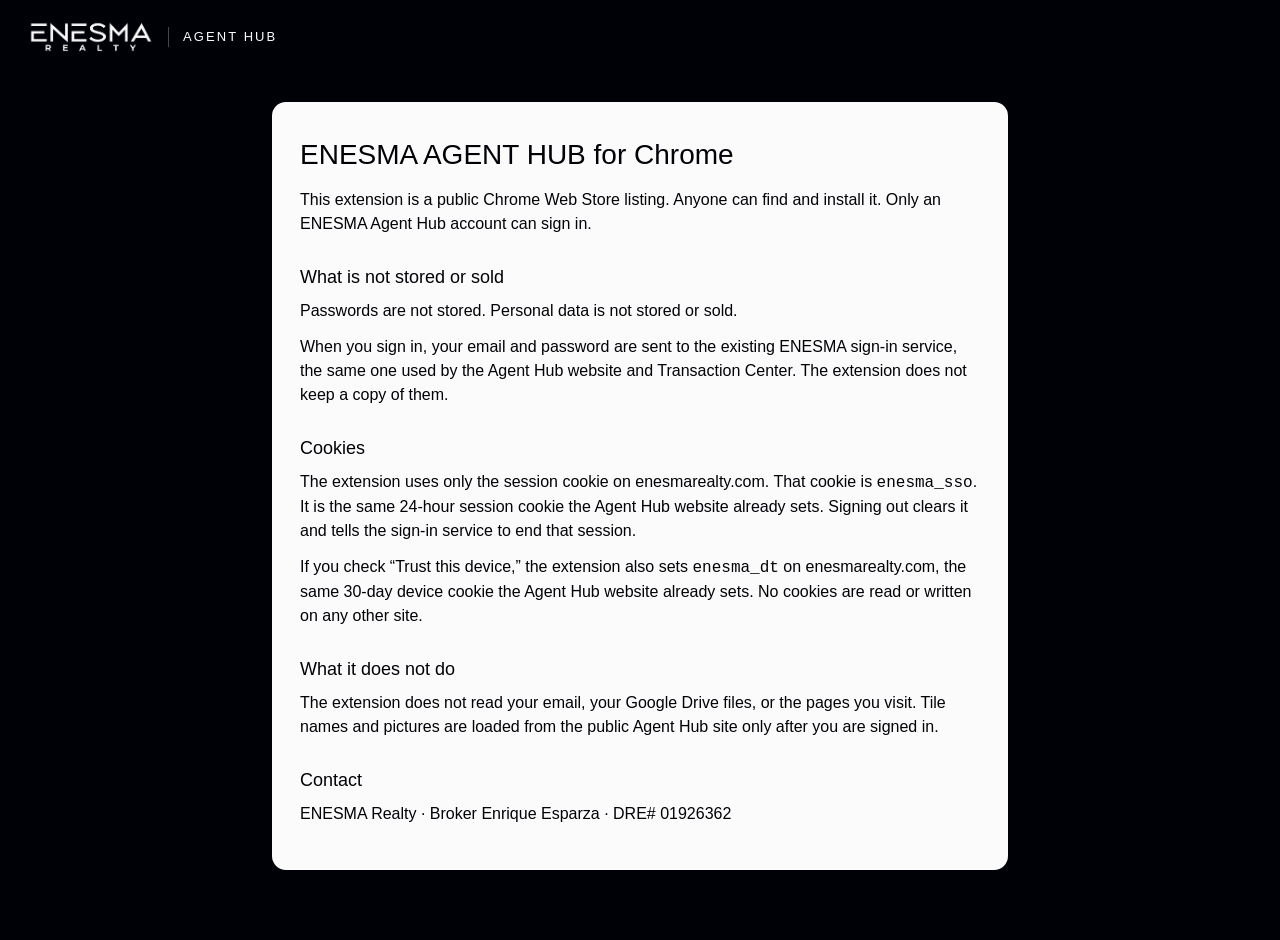
==== privacy-extension.html @ 62282375 "Prepare a public Chrome Web Store listing and drop the Open House tile. The tile moves to its own br" ====
<!doctype html>
<html lang="en">
<head>
<meta charset="utf-8">
<meta name="viewport" content="width=device-width, initial-scale=1">
<title>ENESMA AGENT HUB extension privacy</title>
<link rel="icon" type="image/png" href="favicon-32.png">
<style>
  body { margin: 0; background: #000007; color: #FBFBFB; font: 16px/1.5 Inter, "Helvetica Neue", Helvetica, Arial, sans-serif; }
  header { display: flex; align-items: center; gap: 14px; padding: 16px 28px; }
  header img { height: 42px; width: auto; }
  header span { font-size: 13px; letter-spacing: .16em; border-left: 1px solid rgba(251,251,251,.28); padding-left: 14px; }
  main { width: min(680px, calc(100% - 40px)); margin: 28px auto 72px; background: #FBFBFB; color: #000007; border-radius: 14px; padding: 32px 28px; }
  h1 { font-size: 28px; font-weight: 500; margin: 0 0 12px; }
  h2 { font-size: 18px; font-weight: 500; margin: 28px 0 8px; }
  p { margin: 0 0 12px; }
  a { color: #000007; }
</style>
</head>
<body>
<header>
  <img src="assets/logo-white.png" alt="ENESMA Realty">
  <span>AGENT HUB</span>
</header>
<main>
  <h1>ENESMA AGENT HUB for Chrome</h1>
  <p>This extension is a public Chrome Web Store listing. Anyone can find and install it. Only an ENESMA Agent Hub account can sign in.</p>
  <h2>What is not stored or sold</h2>
  <p>Passwords are not stored. Personal data is not stored or sold.</p>
  <p>When you sign in, your email and password are sent to the existing ENESMA sign-in service, the same one used by the Agent Hub website and Transaction Center. The extension does not keep a copy of them.</p>
  <h2>Cookies</h2>
  <p>The extension uses only the session cookie on enesmarealty.com. That cookie is <code>enesma_sso</code>. It is the same 24-hour session cookie the Agent Hub website already sets. Signing out clears it and tells the sign-in service to end that session.</p>
  <p>If you check “Trust this device,” the extension also sets <code>enesma_dt</code> on enesmarealty.com, the same 30-day device cookie the Agent Hub website already sets. No cookies are read or written on any other site.</p>
  <h2>What it does not do</h2>
  <p>The extension does not read your email, your Google Drive files, or the pages you visit. Tile names and pictures are loaded from the public Agent Hub site only after you are signed in.</p>
  <h2>Contact</h2>
  <p>ENESMA Realty · Broker Enrique Esparza · DRE# 01926362</p>
</main>
</body>
</html>
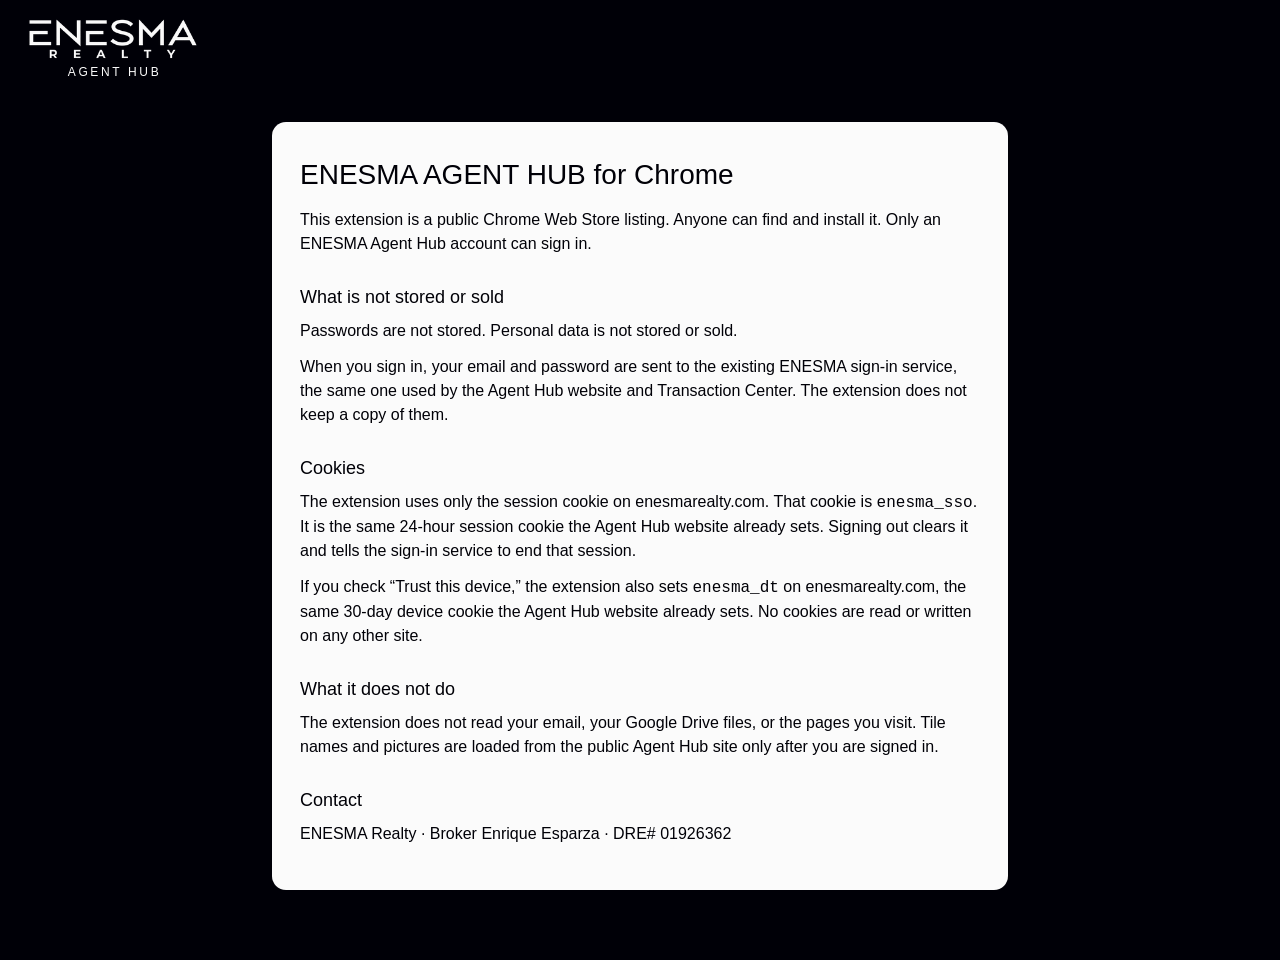
==== commit cf600122: "Center AGENT HUB on the ENESMA REALTY wordmark. The label sits under the wordmark, aligned to the lo" ====
--- a/privacy-extension.html
+++ b/privacy-extension.html
@@ -7,9 +7,17 @@
 <link rel="icon" type="image/png" href="favicon-32.png">
 <style>
   body { margin: 0; background: #000007; color: #FBFBFB; font: 16px/1.5 Inter, "Helvetica Neue", Helvetica, Arial, sans-serif; }
-  header { display: flex; align-items: center; gap: 14px; padding: 16px 28px; }
-  header img { height: 42px; width: auto; }
-  header span { font-size: 13px; letter-spacing: .16em; border-left: 1px solid rgba(251,251,251,.28); padding-left: 14px; }
+  header { padding: 18px 28px 16px; }
+  .brand { display: flex; flex-direction: column; align-items: center; width: max-content; }
+  .brand img { height: 42px; width: auto; }
+  .brand span {
+    margin-top: 6px;
+    font-size: 12px;
+    letter-spacing: .22em;
+    font-weight: 500;
+    line-height: 1;
+    margin-right: -.22em;
+  }
   main { width: min(680px, calc(100% - 40px)); margin: 28px auto 72px; background: #FBFBFB; color: #000007; border-radius: 14px; padding: 32px 28px; }
   h1 { font-size: 28px; font-weight: 500; margin: 0 0 12px; }
   h2 { font-size: 18px; font-weight: 500; margin: 28px 0 8px; }
@@ -19,8 +27,10 @@
 </head>
 <body>
 <header>
-  <img src="assets/logo-white.png" alt="ENESMA Realty">
-  <span>AGENT HUB</span>
+  <div class="brand">
+    <img src="extension/assets/logo-white.png" alt="ENESMA Realty">
+    <span>AGENT HUB</span>
+  </div>
 </header>
 <main>
   <h1>ENESMA AGENT HUB for Chrome</h1>
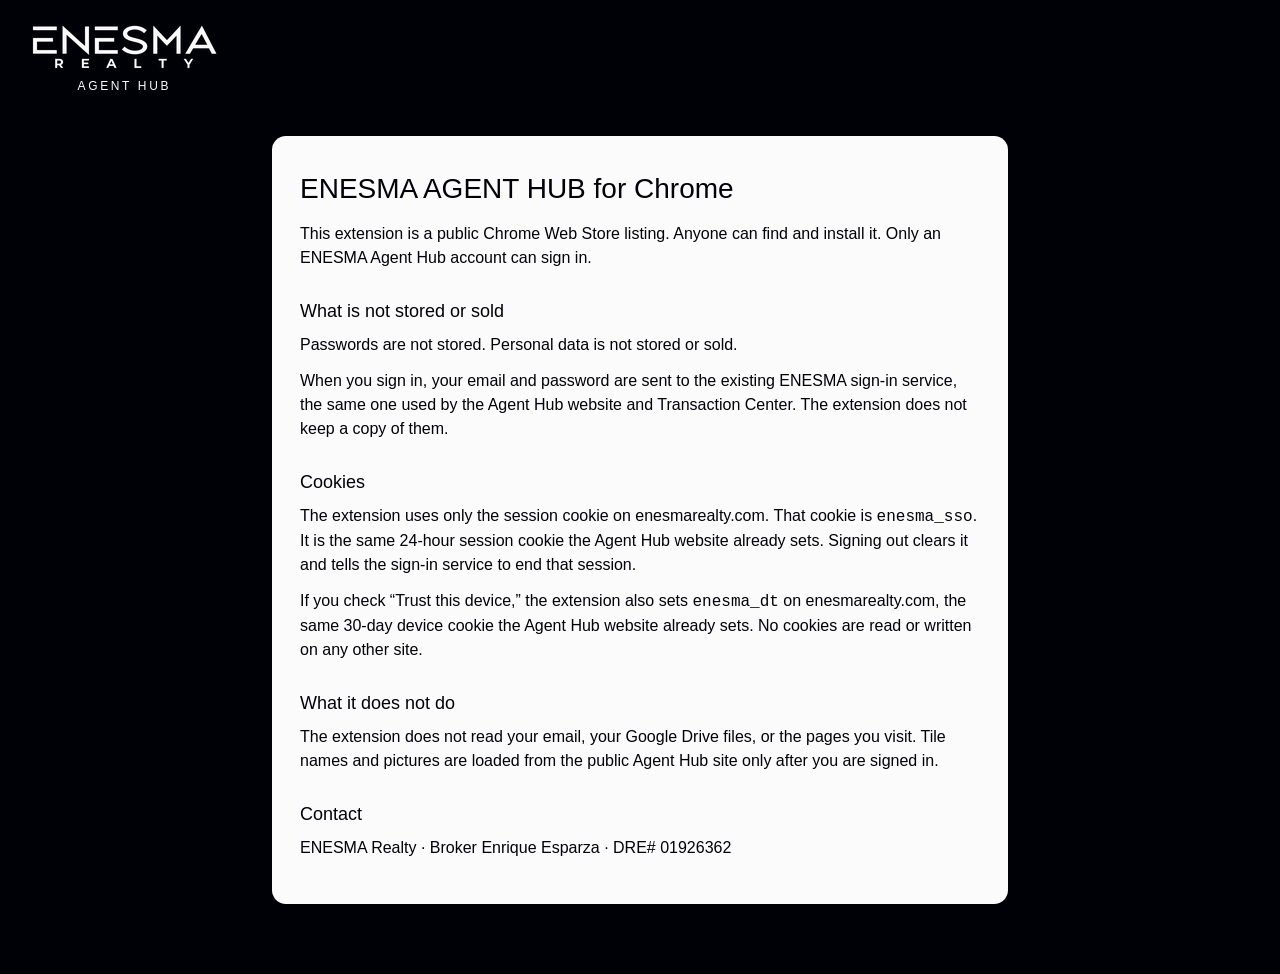
==== commit 16e440e3: "Render the wordmark from the full-resolution logo and place AGENT HUB beside it. The popup uses 1x, " ====
--- a/privacy-extension.html
+++ b/privacy-extension.html
@@ -9,7 +9,7 @@
   body { margin: 0; background: #000007; color: #FBFBFB; font: 16px/1.5 Inter, "Helvetica Neue", Helvetica, Arial, sans-serif; }
   header { padding: 18px 28px 16px; }
   .brand { display: flex; flex-direction: column; align-items: center; width: max-content; }
-  .brand img { height: 42px; width: auto; }
+  .brand img { height: 56px; width: 190px; }
   .brand span {
     margin-top: 6px;
     font-size: 12px;
@@ -28,7 +28,7 @@
 <body>
 <header>
   <div class="brand">
-    <img src="extension/assets/logo-white.png" alt="ENESMA Realty">
+    <img src="extension/assets/logo-privacy.png" srcset="extension/assets/logo-privacy.png 1x, extension/assets/logo-privacy@2x.png 2x, extension/assets/logo-privacy@3x.png 3x" width="190" height="56" alt="ENESMA Realty">
     <span>AGENT HUB</span>
   </div>
 </header>
